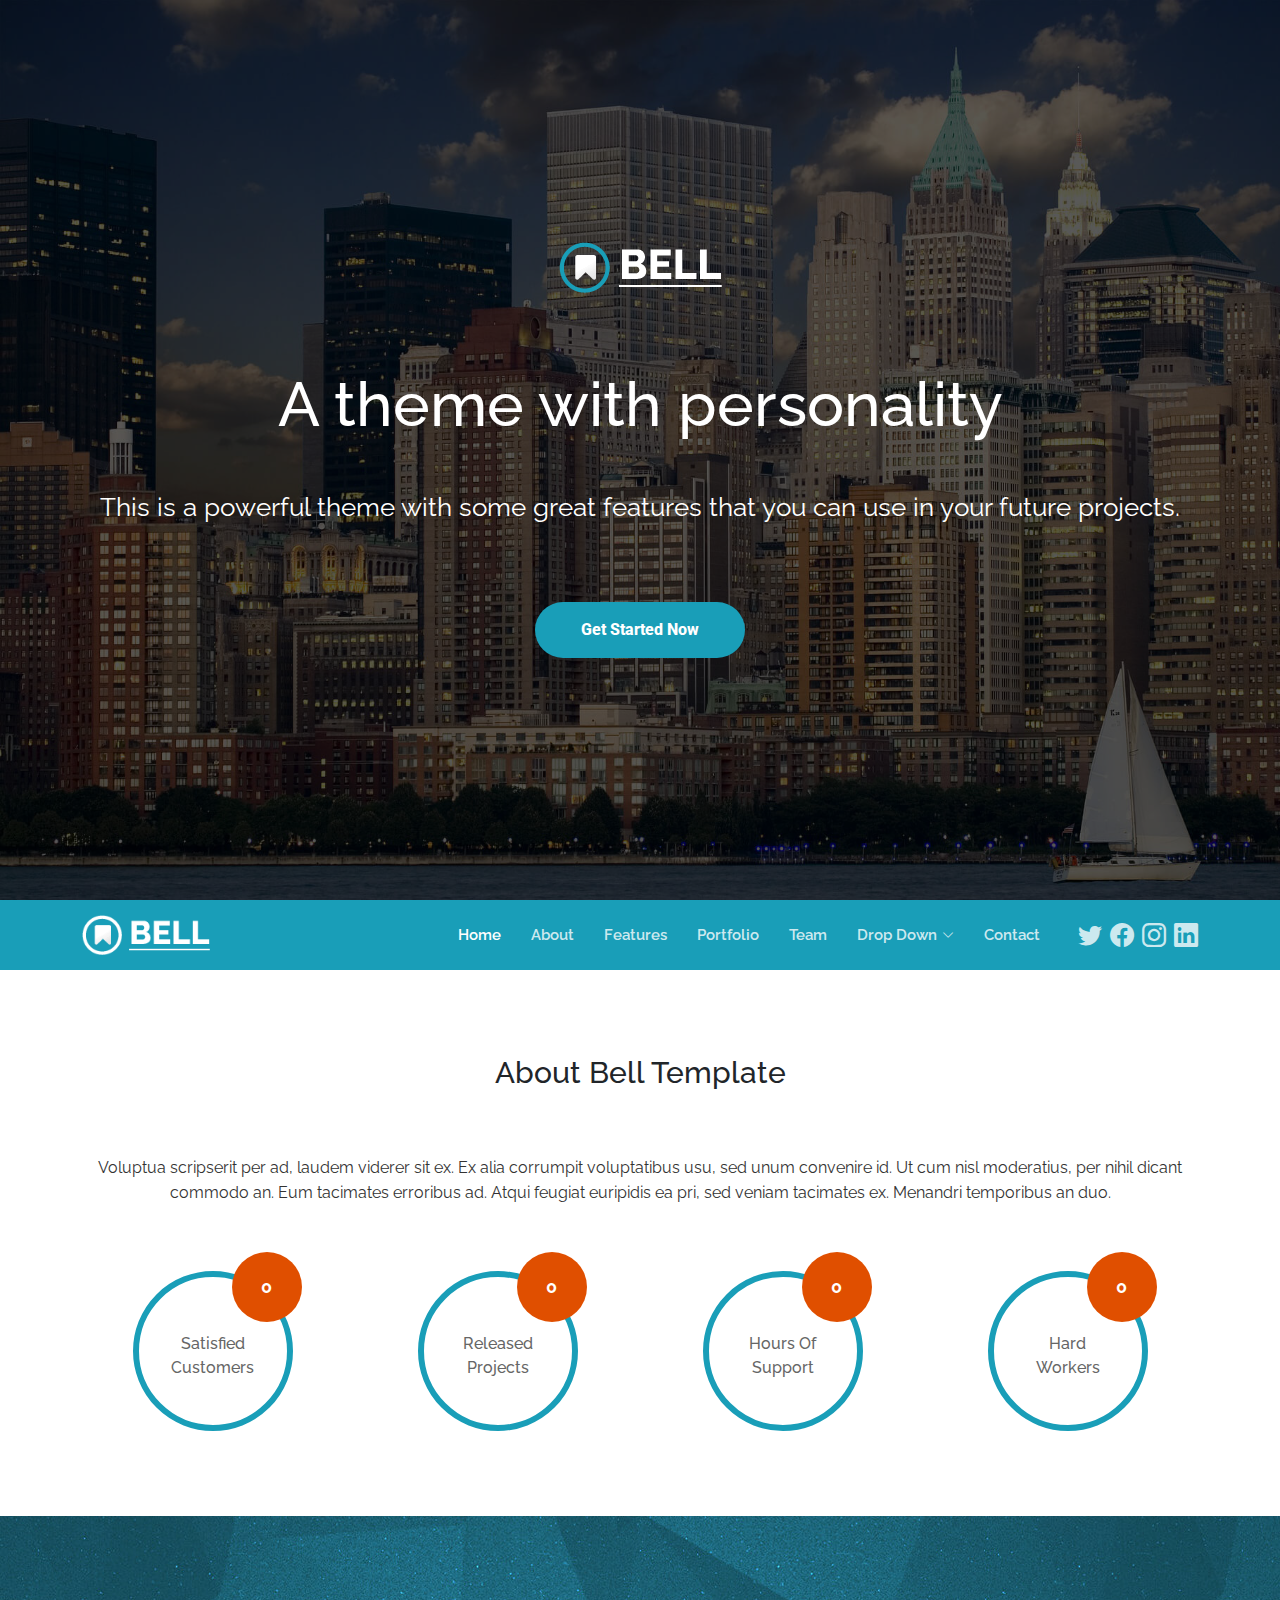
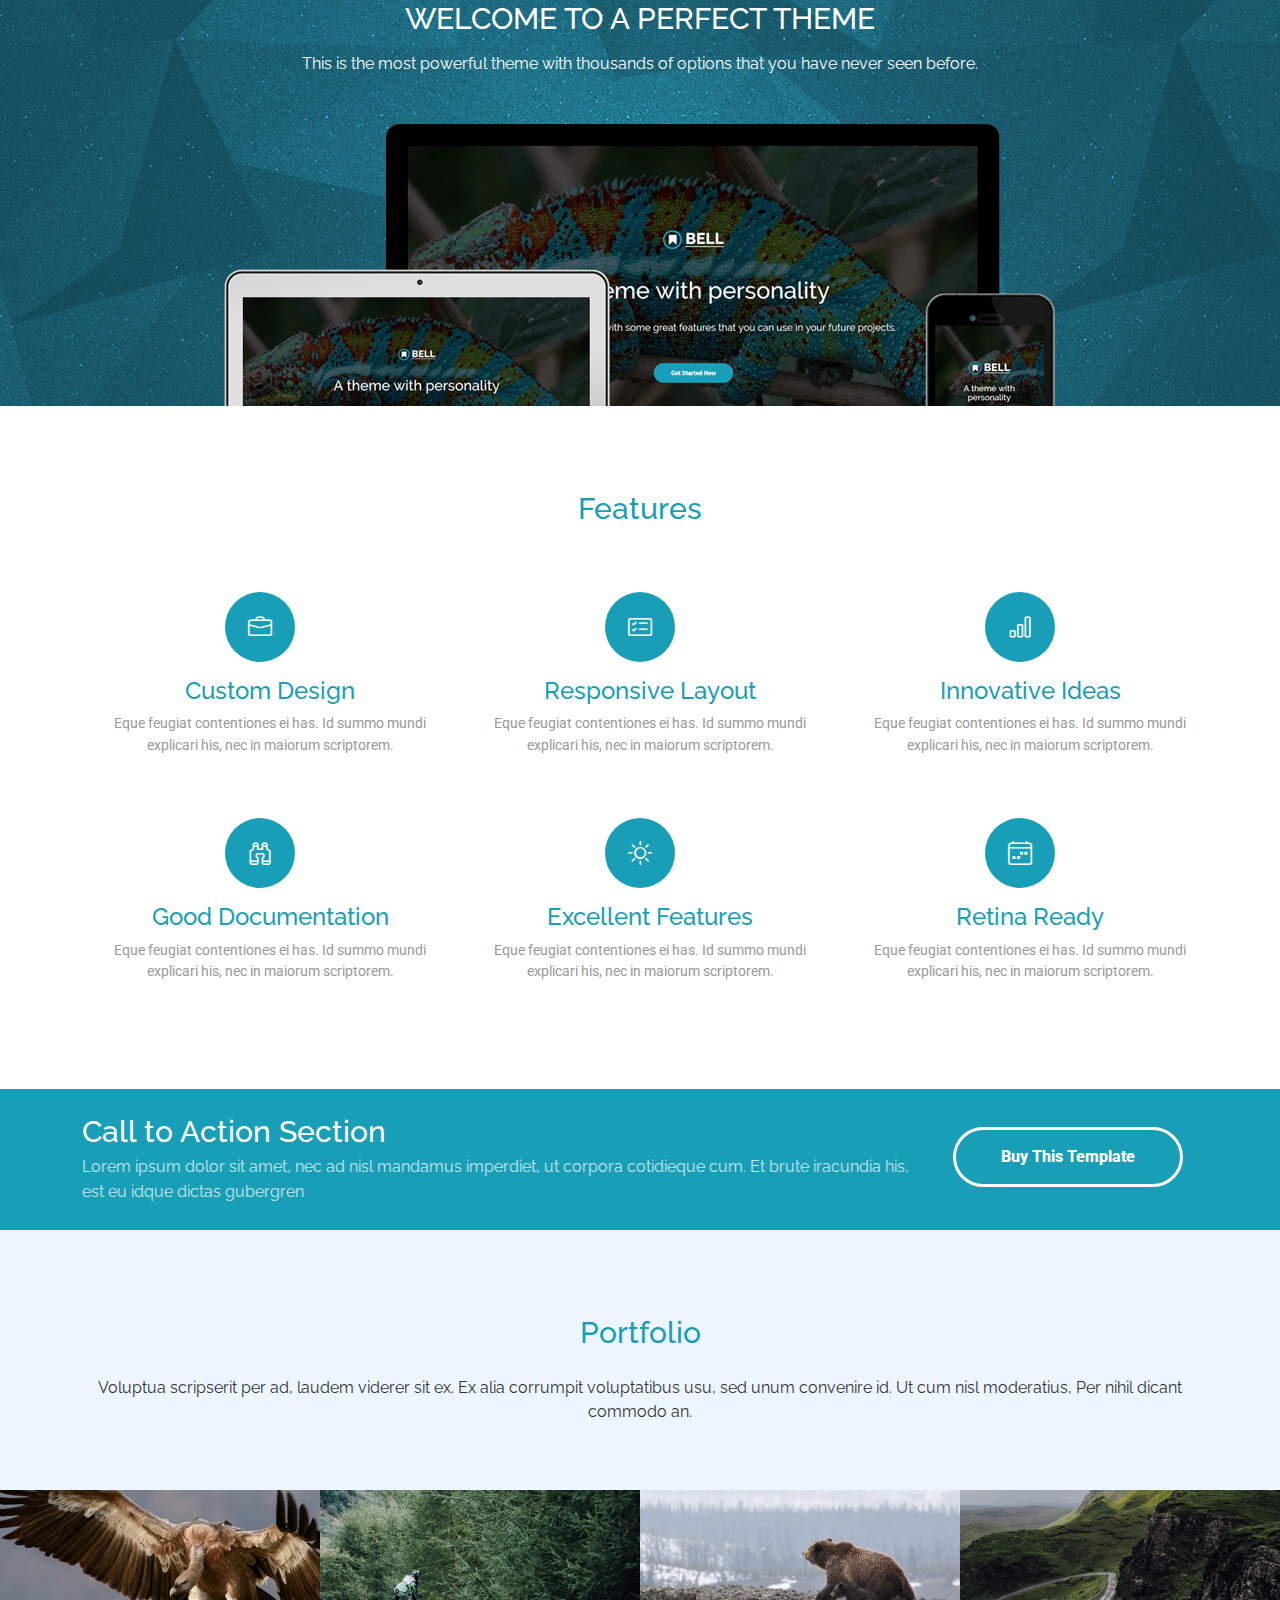
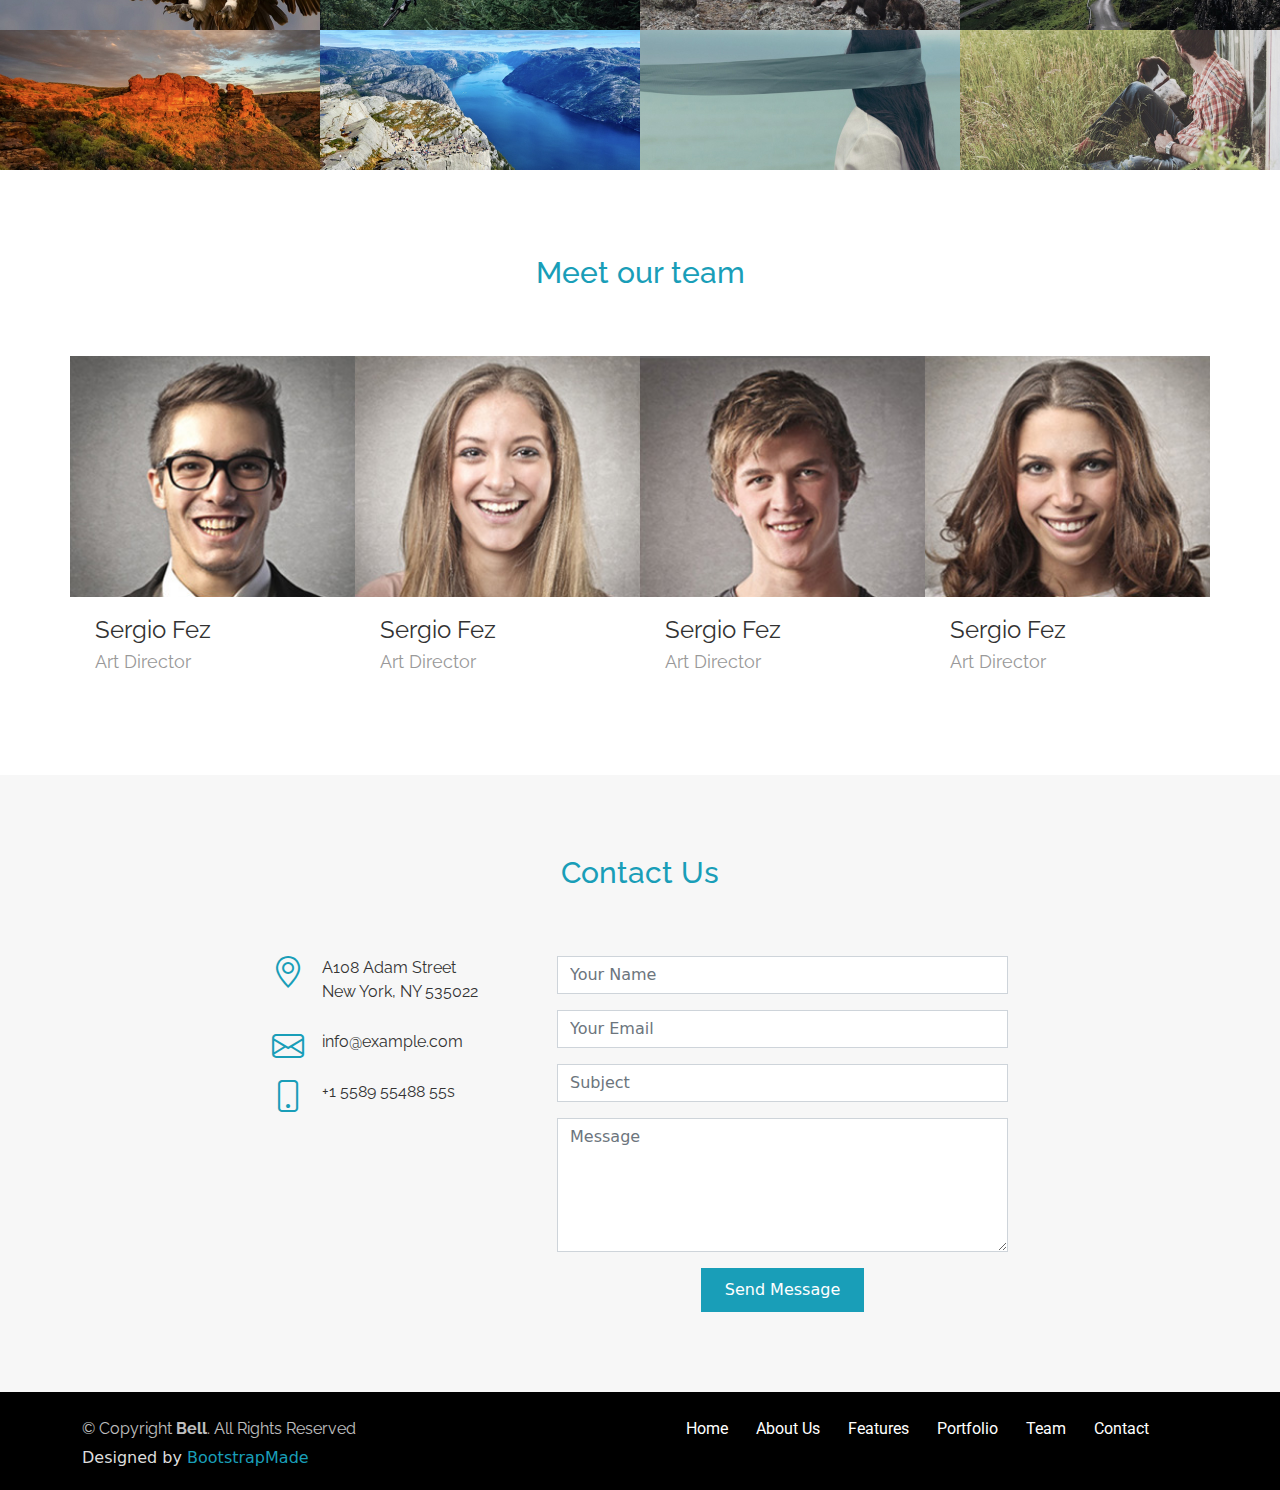
==== index.html @ 57fe1b1a "Add files via upload" ====
<!DOCTYPE html>
<html lang="en">

<head>
  <meta charset="utf-8">
  <meta content="width=device-width, initial-scale=1.0" name="viewport">

  <title>Bell Bootstrap Template</title>
  <meta content="" name="description">
  <meta content="" name="keywords">

  <!-- Facebook Opengraph integration: https://developers.facebook.com/docs/sharing/opengraph -->
  <meta property="og:title" content="">
  <meta property="og:image" content="">
  <meta property="og:url" content="">
  <meta property="og:site_name" content="">
  <meta property="og:description" content="">

  <!-- Twitter Cards integration: https://dev.twitter.com/cards/  -->
  <meta name="twitter:card" content="summary">
  <meta name="twitter:site" content="">
  <meta name="twitter:title" content="">
  <meta name="twitter:description" content="">
  <meta name="twitter:image" content="">

  <!-- Favicons -->
  <link href="assets/img/favicon.png" rel="icon">
  <link href="assets/img/apple-touch-icon.png" rel="apple-touch-icon">

  <!-- Google Fonts -->
  <link href="https://fonts.googleapis.com/css?family=Raleway:400,500,700|Roboto:400,900" rel="stylesheet">

  <!-- Vendor CSS Files -->
  <link href="assets/vendor/bootstrap/css/bootstrap.min.css" rel="stylesheet">
  <link href="assets/vendor/bootstrap-icons/bootstrap-icons.css" rel="stylesheet">
  <link href="assets/vendor/glightbox/css/glightbox.min.css" rel="stylesheet">

  <!-- Template Main CSS File -->
  <link href="assets/css/style.css" rel="stylesheet">

  <!-- =======================================================
  * Template Name: Bell - v4.8.0
  * Template URL: https://bootstrapmade.com/bell-free-bootstrap-4-template/
  * Author: BootstrapMade.com
  * License: https://bootstrapmade.com/license/
  ======================================================== -->
</head>

<body>

  <!-- ======= Hero Section ======= -->
  <section id="hero" class="hero">
    <div class="container text-center">
      <div class="row">
        <div class="col-md-12">
          <a class="hero-brand" href="index.html" title="Home"><img alt="Bell Logo" src="assets/img/logo.png"></a>
        </div>
      </div>

      <div class="col-md-12">
        <h1>
          A theme with personality
        </h1>

        <p class="tagline">
          This is a powerful theme with some great features that you can use in your future projects.
        </p>
        <a class="btn btn-full scrollto" href="#about">Get Started Now</a>
      </div>
    </div>

  </section><!-- End Hero -->

  <!-- ======= Header ======= -->
  <header id="header" class="d-flex align-items-center">
    <div class="container d-flex align-items-center">

      <div id="logo" class="me-auto">
        <a href="index.html"><img src="assets/img/logo-nav.png" alt=""></a>
        <!-- Uncomment below if you prefer to use a text image -->
        <!--<h1><a href="#hero">Bell</a></h1>-->
      </div>

      <nav id="navbar" class="navbar order-last order-lg-0">
        <ul>
          <li><a class="nav-link scrollto active" href="#hero">Home</a></li>
          <li><a class="nav-link scrollto" href="#about">About</a></li>
          <li><a class="nav-link scrollto" href="#features">Features</a></li>
          <li><a class="nav-link scrollto " href="#portfolio">Portfolio</a></li>
          <li><a class="nav-link scrollto" href="#team">Team</a></li>
          <li class="dropdown"><a href="#"><span>Drop Down</span> <i class="bi bi-chevron-down"></i></a>
            <ul>
              <li><a href="#">Drop Down 1</a></li>
              <li class="dropdown"><a href="#"><span>Deep Drop Down</span> <i class="bi bi-chevron-right"></i></a>
                <ul>
                  <li><a href="#">Deep Drop Down 1</a></li>
                  <li><a href="#">Deep Drop Down 2</a></li>
                  <li><a href="#">Deep Drop Down 3</a></li>
                  <li><a href="#">Deep Drop Down 4</a></li>
                  <li><a href="#">Deep Drop Down 5</a></li>
                </ul>
              </li>
              <li><a href="#">Drop Down 2</a></li>
              <li><a href="#">Drop Down 3</a></li>
              <li><a href="#">Drop Down 4</a></li>
            </ul>
          </li>
          <li><a class="nav-link scrollto" href="#contact">Contact</a></li>
        </ul>
        <i class="bi bi-list mobile-nav-toggle"></i>
      </nav><!-- .navbar -->

      <div class="header-social-links d-flex align-items-center">
        <a href="#" class="twitter"><i class="bi bi-twitter"></i></a>
        <a href="#" class="facebook"><i class="bi bi-facebook"></i></a>
        <a href="#" class="instagram"><i class="bi bi-instagram"></i></a>
        <a href="#" class="linkedin"><i class="bi bi-linkedin"></i></i></a>
      </div>
    </div>
  </header><!-- End Header -->

  <main id="main">

    <!-- ======= About Section ======= -->
    <section class="about" id="about">

      <div class="container text-center">
        <h2>
          About Bell Template
        </h2>

        <p>
          Voluptua scripserit per ad, laudem viderer sit ex. Ex alia corrumpit voluptatibus usu, sed unum convenire id. Ut cum nisl moderatius, per nihil dicant commodo an. Eum tacimates erroribus ad. Atqui feugiat euripidis ea pri, sed veniam tacimates ex. Menandri
          temporibus an duo.
        </p>

        <div class="row stats-row">
          <div class="stats-col text-center col-md-3 col-sm-6">
            <div class="circle">
              <span data-purecounter-start="0" data-purecounter-end="232" data-purecounter-duration="1" class="purecounter stats-no"></span>
              Satisfied Customers
            </div>
          </div>

          <div class="stats-col text-center col-md-3 col-sm-6">
            <div class="circle">
              <span data-purecounter-start="0" data-purecounter-end="79" data-purecounter-duration="1" class="purecounter stats-no"></span>
              Released Projects
            </div>
          </div>

          <div class="stats-col text-center col-md-3 col-sm-6">
            <div class="circle">
              <span data-purecounter-start="0" data-purecounter-end="1463" data-purecounter-duration="1" class="purecounter stats-no"></span>
              Hours Of Support
            </div>
          </div>

          <div class="stats-col text-center col-md-3 col-sm-6">
            <div class="circle">
              <span data-purecounter-start="0" data-purecounter-end="68" data-purecounter-duration="1" class="purecounter stats-no"></span>
              Hard Workers
            </div>
          </div>
        </div>
      </div>

    </section><!-- End About Section -->

    <!-- ======= Welcome Section ======= -->
    <section class="welcome text-center">
      <h2>Welcome to a perfect theme</h2>
      <p>
        This is the most powerful theme with thousands of options that you have never seen before.
      </p>
      <img alt="Bell - A perfect theme" class="gadgets-img hidden-md-down" src="assets/img/gadgets.png">
    </section><!-- End Welcome Section -->

    <!-- ======= Features Section ======= -->
    <section class="features" id="features">

      <div class="container">
        <h2 class="text-center">
          Features
        </h2>

        <div class="row">
          <div class="feature-col col-lg-4 col-xs-12">
            <div class="card card-block text-center">
              <div>
                <div class="feature-icon">
                  <i class="bi bi-briefcase"></i>
                </div>
              </div>

              <div>
                <h3>
                  Custom Design
                </h3>

                <p>
                  Eque feugiat contentiones ei has. Id summo mundi explicari his, nec in maiorum scriptorem.
                </p>
              </div>
            </div>
          </div>

          <div class="feature-col col-lg-4 col-xs-12">
            <div class="card card-block text-center">
              <div>
                <div class="feature-icon">
                  <i class="bi bi-card-checklist"></i>
                </div>
              </div>

              <div>
                <h3>
                  Responsive Layout
                </h3>

                <p>
                  Eque feugiat contentiones ei has. Id summo mundi explicari his, nec in maiorum scriptorem.
                </p>
              </div>
            </div>
          </div>

          <div class="feature-col col-lg-4 col-xs-12">
            <div class="card card-block text-center">
              <div>
                <div class="feature-icon">
                  <i class="bi bi-bar-chart"></i>
                </div>
              </div>

              <div>
                <h3>
                  Innovative Ideas
                </h3>

                <p>
                  Eque feugiat contentiones ei has. Id summo mundi explicari his, nec in maiorum scriptorem.
                </p>
              </div>
            </div>
          </div>
        </div>

        <div class="row">
          <div class="feature-col col-lg-4 col-xs-12">
            <div class="card card-block text-center">
              <div>
                <div class="feature-icon">
                  <i class="bi bi-binoculars"></i>
                </div>
              </div>

              <div>
                <h3>
                  Good Documentation
                </h3>

                <p>
                  Eque feugiat contentiones ei has. Id summo mundi explicari his, nec in maiorum scriptorem.
                </p>
              </div>
            </div>
          </div>

          <div class="feature-col col-lg-4 col-xs-12">
            <div class="card card-block text-center">
              <div>
                <div class="feature-icon">
                  <i class="bi bi-brightness-high"></i>
                </div>
              </div>

              <div>
                <h3>
                  Excellent Features
                </h3>

                <p>
                  Eque feugiat contentiones ei has. Id summo mundi explicari his, nec in maiorum scriptorem.
                </p>
              </div>
            </div>
          </div>

          <div class="feature-col col-lg-4 col-xs-12">
            <div class="card card-block text-center">
              <div>
                <div class="feature-icon">
                  <i class="bi bi-calendar4-week"></i>
                </div>
              </div>

              <div>
                <h3>
                  Retina Ready
                </h3>
                <p>
                  Eque feugiat contentiones ei has. Id summo mundi explicari his, nec in maiorum scriptorem.
                </p>
              </div>
            </div>
          </div>
        </div>
      </div>

    </section><!-- End Features Section -->

    <!-- ======= Call to Action Section ======= -->
    <section class="cta">
      <div class="container">
        <div class="row">
          <div class="col-lg-9 col-sm-12 text-lg-start text-center">
            <h2>
              Call to Action Section
            </h2>

            <p>
              Lorem ipsum dolor sit amet, nec ad nisl mandamus imperdiet, ut corpora cotidieque cum. Et brute iracundia his, est eu idque dictas gubergren
            </p>
          </div>

          <div class="col-lg-3 col-sm-12 text-lg-right text-center">
            <a class="btn btn-ghost" href="#">Buy This Template</a>
          </div>
        </div>
      </div>
    </section><!-- End Call to Action Section -->

    <!-- ======= Portfolio Section ======= -->
    <section class="portfolio" id="portfolio">

      <div class="container text-center">
        <h2>
          Portfolio
        </h2>

        <p>
          Voluptua scripserit per ad, laudem viderer sit ex. Ex alia corrumpit voluptatibus usu, sed unum convenire id. Ut cum nisl moderatius, Per nihil dicant commodo an.
        </p>
      </div>

      <div class="portfolio-grid">
        <div class="row">
          <div class="col-lg-3 col-sm-6 col-xs-12">
            <div class="card card-block">
              <a href="assets/img/porf-1.jpg" class="portfolio-lightbox" data-gallery="portfolioGallery"><img alt="" src="assets/img/porf-1.jpg">
                <div class="portfolio-over">
                  <div>
                    <h3 class="card-title">
                      The Dude Rockin'
                    </h3>

                    <p class="card-text">
                      Lorem ipsum dolor sit amet, eu sed suas eruditi honestatis.
                    </p>
                  </div>
                </div>
              </a>
            </div>
          </div>

          <div class="col-lg-3 col-sm-6 col-xs-12">
            <div class="card card-block">
              <a href="assets/img/porf-2.jpg" class="portfolio-lightbox" data-gallery="portfolioGallery"><img alt="" src="assets/img/porf-2.jpg">
                <div class="portfolio-over">
                  <div>
                    <h3 class="card-title">
                      The Dude Rockin'
                    </h3>

                    <p class="card-text">
                      Lorem ipsum dolor sit amet, eu sed suas eruditi honestatis.
                    </p>
                  </div>
                </div>
              </a>
            </div>
          </div>

          <div class="col-lg-3 col-sm-6 col-xs-12">
            <div class="card card-block">
              <a href="assets/img/porf-3.jpg" class="portfolio-lightbox" data-gallery="portfolioGallery"><img alt="" src="assets/img/porf-3.jpg">
                <div class="portfolio-over">
                  <div>
                    <h3 class="card-title">
                      The Dude Rockin'
                    </h3>

                    <p class="card-text">
                      Lorem ipsum dolor sit amet, eu sed suas eruditi honestatis.
                    </p>
                  </div>
                </div>
              </a>
            </div>
          </div>

          <div class="col-lg-3 col-sm-6 col-xs-12">
            <div class="card card-block">
              <a href="assets/img/porf-4.jpg" class="portfolio-lightbox" data-gallery="portfolioGallery"><img alt="" src="assets/img/porf-4.jpg">
                <div class="portfolio-over">
                  <div>
                    <h3 class="card-title">
                      The Dude Rockin'
                    </h3>

                    <p class="card-text">
                      Lorem ipsum dolor sit amet, eu sed suas eruditi honestatis.
                    </p>
                  </div>
                </div>
              </a>
            </div>
          </div>
        </div>

        <div class="row">
          <div class="col-lg-3 col-sm-6 col-xs-12">
            <div class="card card-block">
              <a href="assets/img/porf-5.jpg" class="portfolio-lightbox" data-gallery="portfolioGallery"><img alt="" src="assets/img/porf-5.jpg">
                <div class="portfolio-over">
                  <div>
                    <h3 class="card-title">
                      The Dude Rockin'
                    </h3>

                    <p class="card-text">
                      Lorem ipsum dolor sit amet, eu sed suas eruditi honestatis.
                    </p>
                  </div>
                </div>
              </a>
            </div>
          </div>

          <div class="col-lg-3 col-sm-6 col-xs-12">
            <div class="card card-block">
              <a href="assets/img/porf-6.jpg" class="portfolio-lightbox" data-gallery="portfolioGallery"><img alt="" src="assets/img/porf-6.jpg">
                <div class="portfolio-over">
                  <div>
                    <h3 class="card-title">
                      The Dude Rockin'
                    </h3>

                    <p class="card-text">
                      Lorem ipsum dolor sit amet, eu sed suas eruditi honestatis.
                    </p>
                  </div>
                </div>
              </a>
            </div>
          </div>

          <div class="col-lg-3 col-sm-6 col-xs-12">
            <div class="card card-block">
              <a href="assets/img/porf-7.jpg" class="portfolio-lightbox" data-gallery="portfolioGallery"><img alt="" src="assets/img/porf-7.jpg">
                <div class="portfolio-over">
                  <div>
                    <h3 class="card-title">
                      The Dude Rockin'
                    </h3>

                    <p class="card-text">
                      Lorem ipsum dolor sit amet, eu sed suas eruditi honestatis.
                    </p>
                  </div>
                </div>
              </a>
            </div>
          </div>

          <div class="col-lg-3 col-sm-6 col-xs-12">
            <div class="card card-block">
              <a href="assets/img/porf-8.jpg" class="portfolio-lightbox" data-gallery="portfolioGallery"><img alt="" src="assets/img/porf-8.jpg">
                <div class="portfolio-over">
                  <div>
                    <h3 class="card-title">
                      The Dude Rockin'
                    </h3>

                    <p class="card-text">
                      Lorem ipsum dolor sit amet, eu sed suas eruditi honestatis.
                    </p>
                  </div>
                </div>
              </a>
            </div>
          </div>
        </div>
      </div>
    </section><!-- End Portfolio Section -->

    <!-- ======= Team Section ======= -->
    <section class="team" id="team">
      <div class="container">
        <h2 class="text-center">
          Meet our team
        </h2>

        <div class="row">
          <div class="col-sm-3 col-xs-6">
            <div class="card card-block">
              <a href="#"><img alt="" class="team-img" src="assets/img/team-1.jpg">
                <div class="card-title-wrap">
                  <span class="card-title">Sergio Fez</span> <span class="card-text">Art Director</span>
                </div>

                <div class="team-over">
                  <h4 class="hidden-md-down">
                    Connect with me
                  </h4>

                  <nav class="social-nav">
                    <a href="#"><i class="bi bi-twitter"></i></a> <a href="#"><i class="bi bi-facebook"></i></a> <a href="#"><i class="bi bi-linkedin"></i></a> <a href="#"><i class="bi bi-envelope-fill"></i></a>
                  </nav>

                  <p>
                    Lorem ipsum dolor sit amet, eu sed suas eruditi honestatis.
                  </p>
                </div>
              </a>
            </div>
          </div>

          <div class="col-sm-3 col-xs-6">
            <div class="card card-block">
              <a href="#"><img alt="" class="team-img" src="assets/img/team-2.jpg">
                <div class="card-title-wrap">
                  <span class="card-title">Sergio Fez</span> <span class="card-text">Art Director</span>
                </div>

                <div class="team-over">
                  <h4 class="hidden-md-down">
                    Connect with me
                  </h4>

                  <nav class="social-nav">
                    <a href="#"><i class="bi bi-twitter"></i></a> <a href="#"><i class="bi bi-facebook"></i></a> <a href="#"><i class="bi bi-linkedin"></i></a> <a href="#"><i class="bi bi-envelope-fill"></i></a>
                  </nav>

                  <p>
                    Lorem ipsum dolor sit amet, eu sed suas eruditi honestatis.
                  </p>
                </div>
              </a>
            </div>
          </div>

          <div class="col-sm-3 col-xs-6">
            <div class="card card-block">
              <a href="#"><img alt="" class="team-img" src="assets/img/team-3.jpg">
                <div class="card-title-wrap">
                  <span class="card-title">Sergio Fez</span> <span class="card-text">Art Director</span>
                </div>

                <div class="team-over">
                  <h4 class="hidden-md-down">
                    Connect with me
                  </h4>

                  <nav class="social-nav">
                    <a href="#"><i class="bi bi-twitter"></i></a> <a href="#"><i class="bi bi-facebook"></i></a> <a href="#"><i class="bi bi-linkedin"></i></a> <a href="#"><i class="bi bi-envelope-fill"></i></a>
                  </nav>

                  <p>
                    Lorem ipsum dolor sit amet, eu sed suas eruditi honestatis.
                  </p>
                </div>
              </a>
            </div>
          </div>

          <div class="col-sm-3 col-xs-6">
            <div class="card card-block">
              <a href="#"><img alt="" class="team-img" src="assets/img/team-4.jpg">
                <div class="card-title-wrap">
                  <span class="card-title">Sergio Fez</span> <span class="card-text">Art Director</span>
                </div>

                <div class="team-over">
                  <h4 class="hidden-md-down">
                    Connect with me
                  </h4>

                  <nav class="social-nav">
                    <a href="#"><i class="bi bi-twitter"></i></a> <a href="#"><i class="bi bi-facebook"></i></a> <a href="#"><i class="bi bi-linkedin"></i></a> <a href="#"><i class="bi bi-envelope-fill"></i></a>
                  </nav>

                  <p>
                    Lorem ipsum dolor sit amet, eu sed suas eruditi honestatis.
                  </p>
                </div>
              </a>
            </div>
          </div>
        </div>
      </div>
    </section><!-- End Team Section -->

    <!-- ======= Contact Section ======= -->
    <section id="contact">
      <div class="container">
        <div class="row">
          <div class="col-md-12 text-center">
            <h2 class="section-title">Contact Us</h2>
          </div>
        </div>

        <div class="row justify-content-center">
          <div class="col-lg-3 col-md-4">
            <div class="info">
              <div>
                <i class="bi bi-geo-alt"></i>
                <p>A108 Adam Street<br>New York, NY 535022</p>
              </div>

              <div>
                <i class="bi bi-envelope"></i>
                <p>info@example.com</p>
              </div>

              <div>
                <i class="bi bi-phone"></i>
                <p>+1 5589 55488 55s</p>
              </div>

            </div>
          </div>

          <div class="col-lg-5 col-md-8">
            <div class="form">
              <form action="forms/contact.php" method="post" role="form" class="php-email-form">
                <div class="form-group">
                  <input type="text" name="name" class="form-control" id="name" placeholder="Your Name" required>
                </div>
                <div class="form-group mt-3">
                  <input type="email" class="form-control" name="email" id="email" placeholder="Your Email" required>
                </div>
                <div class="form-group mt-3">
                  <input type="text" class="form-control" name="subject" id="subject" placeholder="Subject" required>
                </div>
                <div class="form-group mt-3">
                  <textarea class="form-control" name="message" rows="5" placeholder="Message" required></textarea>
                </div>
                <div class="my-3">
                  <div class="loading">Loading</div>
                  <div class="error-message"></div>
                  <div class="sent-message">Your message has been sent. Thank you!</div>
                </div>
                <div class="text-center"><button type="submit">Send Message</button></div>
              </form>
            </div>
          </div>

        </div>
      </div>
    </section><!-- End Contact Section -->

  </main><!-- End #main -->

  <!-- ======= Footer ======= -->
  <footer class="site-footer">
    <div class="bottom">
      <div class="container">
        <div class="row">

          <div class="col-lg-6 col-xs-12 text-lg-start text-center">
            <p class="copyright-text">
              &copy; Copyright <strong>Bell</strong>. All Rights Reserved
            </p>
            <div class="credits">
              <!--
              All the links in the footer should remain intact.
              You can delete the links only if you purchased the pro version.
              Licensing information: https://bootstrapmade.com/license/
              Purchase the pro version with working PHP/AJAX contact form: https://bootstrapmade.com/buy/?theme=Bell
            -->
              Designed by <a href="https://bootstrapmade.com/">BootstrapMade</a>
            </div>
          </div>

          <div class="col-lg-6 col-xs-12 text-lg-right text-center">
            <ul class="list-inline">
              <li class="list-inline-item">
                <a href="index.html">Home</a>
              </li>

              <li class="list-inline-item">
                <a href="#about">About Us</a>
              </li>

              <li class="list-inline-item">
                <a href="#features">Features</a>
              </li>

              <li class="list-inline-item">
                <a href="#portfolio">Portfolio</a>
              </li>

              <li class="list-inline-item">
                <a href="#team">Team</a>
              </li>

              <li class="list-inline-item">
                <a href="#contact">Contact</a>
              </li>
            </ul>
          </div>

        </div>
      </div>
    </div>
  </footer><!-- End Footer -->

  <a href="#" class="back-to-top d-flex align-items-center justify-content-center"><i class="bi bi-arrow-up-short"></i></a>

  <!-- Vendor JS Files -->
  <script src="assets/vendor/purecounter/purecounter_vanilla.js"></script>
  <script src="assets/vendor/bootstrap/js/bootstrap.bundle.min.js"></script>
  <script src="assets/vendor/glightbox/js/glightbox.min.js"></script>
  <script src="assets/vendor/php-email-form/validate.js"></script>

  <!-- Template Main JS File -->
  <script src="assets/js/main.js"></script>

</body>

</html>
---- assets/css/style.css ----
/**
* Template Name: Bell - v4.8.0
* Template URL: https://bootstrapmade.com/bell-free-bootstrap-4-template/
* Author: BootstrapMade.com
* License: https://bootstrapmade.com/license/
*/

h1,
h2,
h3,
h4,
h5,
h6 {
  font-family: "Raleway", Helvetica, Arial, sans-serif;
}

p {
  line-height: 1.55;
  color: #333;
  font-size: 400;
  font-family: "Raleway", Helvetica, Arial, sans-serif;
}

h1 {
  font-size: 62px;
}

h2 {
  font-size: 30px;
  margin-bottom: 65px;
}

h3 {
  font-size: 24px;
}

h4 {
  font-size: 18px;
}

/*--------------------------------------------------------------
# General
--------------------------------------------------------------*/
a {
  transition: 0.5s;
  text-decoration: none;
  color: #199EB8;
}

a:hover {
  color: #23c2e1;
}

/*--------------------------------------------------------------
# Back to top button
--------------------------------------------------------------*/
.back-to-top {
  position: fixed;
  visibility: hidden;
  opacity: 0;
  right: 15px;
  bottom: 15px;
  z-index: 996;
  background: #199EB8;
  width: 40px;
  height: 40px;
  border-radius: 50px;
  transition: all 0.4s;
}

.back-to-top i {
  font-size: 28px;
  color: #fff;
  line-height: 0;
}

.back-to-top:hover {
  background: #1ebddc;
  color: #fff;
}

.back-to-top.active {
  visibility: visible;
  opacity: 1;
}

/* ==================================================
  Elements
  ================================================== */
.btn {
  background-color: #199EB8;
  font-family: "Roboto", Helvetica, Arial, sans-serif;
  font-weight: 800;
  color: #fff;
  padding: 15px 45px;
  border-radius: 50px;
}

.btn:hover {
  background-color: #E04F00;
  color: #fff;
}

.btn:focus {
  color: #fff;
}

.btn-ghost {
  border: 3px solid #fff;
  background-color: transparent;
}

.btn-ghost:hover {
  background-color: #fff;
  color: #199EB8;
}

section {
  padding: 85px 0;
}

.card {
  position: relative;
  padding: 0;
  border: 0;
  border-radius: 0;
  margin: 0;
  overflow: hidden;
}

a:hover {
  text-decoration: none !important;
}

/*--------------------------------------------------------------
# Header
--------------------------------------------------------------*/
#header {
  background: #199EB8;
  height: 70px;
}

#header #logo h1 {
  font-size: 32px;
  margin: 0;
  line-height: 0;
  font-family: "Raleway", Helvetica, Arial, sans-serif;
  font-weight: 700;
  letter-spacing: 3px;
  text-transform: uppercase;
}

#header #logo h1 a,
#header #logo h1 a:hover {
  color: #fff;
}

#header #logo img {
  padding: 0;
  margin: 0;
  max-height: 40px;
}

.scrolled-offset {
  margin-top: 70px;
}

/*--------------------------------------------------------------
# Header Social Links
--------------------------------------------------------------*/
.header-social-links {
  margin: 0 0 0 30px;
}

.header-social-links a {
  color: rgba(255, 255, 255, 0.8);
  padding-left: 8px;
  display: inline-block;
  line-height: 0px;
  transition: 0.3s;
}

.header-social-links a i {
  line-height: 0;
  font-size: 24px;
}

.header-social-links a:hover {
  color: #fff;
}

@media (max-width: 768px) {
  .header-social-links {
    margin: 0 15px 0 0;
  }
}

/*--------------------------------------------------------------
# Navigation Menu
--------------------------------------------------------------*/
/**
* Desktop Navigation 
*/
.navbar {
  padding: 0;
}

.navbar ul {
  margin: 0;
  padding: 0;
  display: flex;
  list-style: none;
  align-items: center;
}

.navbar li {
  position: relative;
}

.navbar a,
.navbar a:focus {
  display: flex;
  align-items: center;
  justify-content: space-between;
  padding: 10px 0 10px 30px;
  font-family: "Raleway", Helvetica, Arial, sans-serif;
  font-size: 15px;
  font-weight: 600;
  color: rgba(255, 255, 255, 0.8);
  white-space: nowrap;
  transition: 0.3s;
}

.navbar a i,
.navbar a:focus i {
  font-size: 12px;
  line-height: 0;
  margin-left: 5px;
}

.navbar a:hover,
.navbar .active,
.navbar .active:focus,
.navbar li:hover>a {
  color: #fff;
}

.navbar .dropdown ul {
  display: block;
  position: absolute;
  left: 30px;
  top: calc(100% + 30px);
  margin: 0;
  padding: 10px 0;
  z-index: 99;
  opacity: 0;
  visibility: hidden;
  background: #fff;
  box-shadow: 0px 0px 30px rgba(127, 137, 161, 0.25);
  transition: 0.3s;
  border-radius: 4px;
}

.navbar .dropdown ul li {
  min-width: 200px;
}

.navbar .dropdown ul a {
  padding: 10px 20px;
  color: #555;
}

.navbar .dropdown ul a i {
  font-size: 12px;
}

.navbar .dropdown ul a:hover,
.navbar .dropdown ul .active:hover,
.navbar .dropdown ul li:hover>a {
  color: #199EB8;
}

.navbar .dropdown:hover>ul {
  opacity: 1;
  top: 100%;
  visibility: visible;
}

.navbar .dropdown .dropdown ul {
  top: 0;
  left: calc(100% - 30px);
  visibility: hidden;
}

.navbar .dropdown .dropdown:hover>ul {
  opacity: 1;
  top: 0;
  left: 100%;
  visibility: visible;
}

@media (max-width: 1366px) {
  .navbar .dropdown .dropdown ul {
    left: -90%;
  }

  .navbar .dropdown .dropdown:hover>ul {
    left: -100%;
  }
}

/**
* Mobile Navigation 
*/
.mobile-nav-toggle {
  color: #fff;
  font-size: 28px;
  cursor: pointer;
  display: none;
  line-height: 0;
  transition: 0.5s;
}

@media (max-width: 991px) {
  .mobile-nav-toggle {
    display: block;
  }

  .navbar ul {
    display: none;
  }
}

.navbar-mobile {
  position: fixed;
  overflow: hidden;
  top: 0;
  right: 0;
  left: 0;
  bottom: 0;
  background: rgba(34, 34, 34, 0.9);
  transition: 0.3s;
  z-index: 999;
}

.navbar-mobile .mobile-nav-toggle {
  position: absolute;
  top: 15px;
  right: 15px;
}

.navbar-mobile ul {
  display: block;
  position: absolute;
  top: 55px;
  right: 15px;
  bottom: 15px;
  left: 15px;
  padding: 10px 0;
  border-radius: 8px;
  background-color: #fff;
  overflow-y: auto;
  transition: 0.3s;
}

.navbar-mobile a,
.navbar-mobile a:focus {
  padding: 10px 20px;
  font-size: 15px;
  color: #555;
}

.navbar-mobile a:hover,
.navbar-mobile .active,
.navbar-mobile li:hover>a {
  color: #199EB8;
}

.navbar-mobile .getstarted,
.navbar-mobile .getstarted:focus {
  margin: 15px;
}

.navbar-mobile .dropdown ul {
  position: static;
  display: none;
  margin: 10px 20px;
  padding: 10px 0;
  z-index: 99;
  opacity: 1;
  visibility: visible;
  background: #fff;
  box-shadow: 0px 0px 30px rgba(127, 137, 161, 0.25);
}

.navbar-mobile .dropdown ul li {
  min-width: 200px;
}

.navbar-mobile .dropdown ul a {
  padding: 10px 20px;
}

.navbar-mobile .dropdown ul a i {
  font-size: 12px;
}

.navbar-mobile .dropdown ul a:hover,
.navbar-mobile .dropdown ul .active:hover,
.navbar-mobile .dropdown ul li:hover>a {
  color: #199EB8;
}

.navbar-mobile .dropdown>.dropdown-active {
  display: block;
}

/*--------------------------------------------------------------
# Hero Section
--------------------------------------------------------------*/
.hero {
  display: table;
  position: relative;
  background-image: url(../img/cover.jpg);
  background-size: cover;
  padding: 150px 0;
  color: #fff;
  width: 100%;
  height: 100vh;
}

.hero:after {
  content: "";
  z-index: 0;
  position: absolute;
  background: rgba(0, 0, 0, 0.65);
  width: 100%;
  height: 100%;
  left: 0;
  top: 0;
}

.hero .container {
  position: relative;
  z-index: 1;
  text-align: center;
  display: table-cell;
  vertical-align: middle;
  width: 100%;
}

.hero-brand {
  margin-bottom: 75px;
  display: inline-block;
}

.hero-brand:hover {
  opacity: 0.75;
}

.tagline {
  font-family: "Raleway", Helvetica, Arial, sans-serif;
  font-size: 26px;
  margin: 45px 0 75px 0;
  color: #fff;
}

/*--------------------------------------------------------------
# Stats
--------------------------------------------------------------*/
.stats-row {
  margin-top: 65px;
}

.stats-col .circle {
  display: inline-block;
  width: 160px;
  height: 160px;
  font-family: "Raleway", Helvetica, Arial, sans-serif;
  font-weight: 500;
  color: #666;
  border: 6px solid #199EB8;
  border-radius: 50%;
  padding: 55px 25px 0 25px;
  position: relative;
}

.stats-col .circle .stats-no {
  color: #fff;
  width: 70px;
  height: 70px;
  line-height: 70px;
  top: -25px;
  right: -15px;
  font-family: "Raleway", Helvetica, Arial, sans-serif;
  font-size: 18px;
  background-color: #E04F00;
  position: absolute;
  border-radius: 50%;
  font-weight: 700;
}

/*--------------------------------------------------------------
# Breadcrumbs
--------------------------------------------------------------*/
.breadcrumbs {
  padding: 20px 0;
  background-color: #fafafa;
  min-height: 40px;
}

.breadcrumbs h2 {
  font-size: 24px;
  font-weight: 300;
  margin: 0;
}

@media (max-width: 992px) {
  .breadcrumbs h2 {
    margin: 0 0 10px 0;
  }
}

.breadcrumbs ol {
  display: flex;
  flex-wrap: wrap;
  list-style: none;
  padding: 0;
  margin: 0;
  font-size: 14px;
}

.breadcrumbs ol li+li {
  padding-left: 10px;
}

.breadcrumbs ol li+li::before {
  display: inline-block;
  padding-right: 10px;
  color: #6c757d;
  content: "/";
}

@media (max-width: 768px) {
  .breadcrumbs .d-flex {
    display: block !important;
  }

  .breadcrumbs ol {
    display: block;
  }

  .breadcrumbs ol li {
    display: inline-block;
  }
}

/* ==================================================
  Welcome Styling
  ================================================== */
.welcome {
  color: #fff;
  height: 490px;
  overflow: hidden;
  padding-top: 85px;
  background: url("../img/parallax-bg.jpg") center top no-repeat;
}

.welcome h2 {
  text-transform: uppercase;
  margin-bottom: 15px;
}

.welcome p {
  color: #fff;
  margin-bottom: 45px;
}

/* ==================================================
  Features Styling
  ================================================== */
.features {
  padding-bottom: 45px;
}

.features h2 {
  color: #199EB8;
}

.feature-col {
  display: table;
  padding-bottom: 45px;
}

.feature-col>div>div {
  display: table-cell;
  vertical-align: middle;
}

.feature-col>div>div:last-child {
  padding-left: 20px;
}

.feature-col .feature-icon {
  width: 70px;
  height: 70px;
  margin-bottom: 15px;
  background: #199EB8;
  color: #fff;
  font-size: 24px;
  text-align: center;
  border-radius: 50%;
  display: inline-flex;
  align-items: center;
  justify-content: center;
  line-height: 0;
}

.feature-col h3 {
  color: #199EB8;
}

.feature-col p {
  font-family: "Roboto", Helvetica, Arial, sans-serif;
  font-size: 14px;
  color: #999;
}

/* ==================================================
  Call-to-action Styling
  ================================================== */
.cta {
  background-color: #199EB8;
  padding: 25px 0;
}

.cta h2 {
  margin-bottom: 5px;
}

.cta h2,
.cta p {
  color: #fff;
}

.cta p {
  margin-bottom: 0;
  opacity: 0.75;
}

.cta .btn-ghost {
  position: relative;
  top: 13px;
}

/* ==================================================
  Portfolio Styling
  ================================================== */
.portfolio {
  background-color: #edf6ff;
  padding-bottom: 0;
}

.portfolio h2 {
  color: #199EB8;
  margin-bottom: 25px;
}

.portfolio-grid {
  margin-top: 65px;
}

.portfolio-grid .row {
  margin: 0;
}

.portfolio-grid .row>div {
  padding: 0;
}

.portfolio-grid .row>div .card img {
  width: 100%;
}

.portfolio-grid .row>div .card .portfolio-over {
  position: absolute;
  display: table-cell;
  vertical-align: middle;
  width: 100%;
  height: 100%;
  background: rgba(0, 0, 0, 0.8);
  top: 0;
  left: 0;
  text-align: center;
  opacity: 0;
  visibility: hidden;
  transition: all 0.3s ease;
}

.portfolio-grid .row>div .card .portfolio-over>div {
  position: relative;
  top: 50%;
  transform: translateY(-50%);
}

.portfolio-grid .row>div .card .portfolio-over .card-title {
  color: #fff;
  font-size: 30px;
}

.portfolio-grid .row>div .card .portfolio-over .card-text {
  color: #fff;
  opacity: 0.75;
  padding: 0 45px;
}

.portfolio-grid .row>div .card:hover .portfolio-over {
  opacity: 1;
  visibility: visible;
}

/* ==================================================
  Team Styling
  ================================================== */
.team h2 {
  color: #199EB8;
}

.team .col-sm-3 {
  padding: 0;
}

.team .card>a {
  display: block;
}

.team .card img {
  width: 100%;
}

.team .card h4 {
  color: #fff;
  text-transform: uppercase;
}

.team .card p {
  font-size: 11px;
  color: #fff;
  opacity: 0.75;
  margin: 0;
  padding: 0 35px;
}

.team .card .social-nav {
  margin-bottom: 45px;
}

.team .card .social-nav a {
  color: #fff;
  font-size: 16px;
  margin: 0 4px;
}

.team .card .social-nav a:hover {
  opacity: 0.75;
}

.team .card:hover .team-over {
  opacity: 1;
  visibility: visible;
}

.team .card:hover .card-title-wrap {
  background-color: #199EB8;
}

.team .card:hover .card-title-wrap .card-title,
.team .card:hover .card-title-wrap .card-text {
  color: #fff;
}

.team .team-over {
  padding-top: 45px;
  position: absolute;
  width: 100%;
  height: 100%;
  background: rgba(0, 0, 0, 0.8);
  top: 0;
  left: 0;
  text-align: center;
  opacity: 0;
  visibility: hidden;
  transition: all 0.3s ease;
}

.team .card-title-wrap {
  padding: 15px 25px;
  position: relative;
  z-index: 9;
  background-color: #fff;
}

.team .card-title-wrap .card-title,
.team .card-title-wrap .card-text {
  font-family: "Raleway", Helvetica, Arial, sans-serif;
  display: block;
  margin: 0;
}

.team .card-title-wrap .card-title {
  font-size: 24px;
  color: #333;
}

.team .card-title-wrap .card-text {
  font-size: 18px;
  color: #999;
}

/* ==================================================
  Contact Section
  ================================================== */
#contact {
  background: #f7f7f7;
  padding: 80px 0;
}

#contact h2 {
  font-family: "Raleway", Helvetica, Arial, sans-serif;
  color: #199EB8;
}

#contact .info i {
  font-size: 32px;
  color: #199EB8;
  float: left;
  line-height: 0;
}

#contact .info p {
  padding: 0 0 10px 50px;
  line-height: 24px;
}

#contact .php-email-form .validate {
  display: none;
  color: red;
  margin: 0 0 15px 0;
  font-weight: 400;
  font-size: 13px;
}

#contact .php-email-form .error-message {
  display: none;
  color: #fff;
  background: #ed3c0d;
  text-align: left;
  padding: 15px;
  font-weight: 600;
}

#contact .php-email-form .error-message br+br {
  margin-top: 25px;
}

#contact .php-email-form .sent-message {
  display: none;
  color: #fff;
  background: #18d26e;
  text-align: center;
  padding: 15px;
  font-weight: 600;
}

#contact .php-email-form .loading {
  display: none;
  background: #fff;
  text-align: center;
  padding: 15px;
}

#contact .php-email-form .loading:before {
  content: "";
  display: inline-block;
  border-radius: 50%;
  width: 24px;
  height: 24px;
  margin: 0 10px -6px 0;
  border: 3px solid #18d26e;
  border-top-color: #eee;
  -webkit-animation: animate-loading 1s linear infinite;
  animation: animate-loading 1s linear infinite;
}

#contact .php-email-form input,
#contact .php-email-form textarea {
  border-radius: 0;
  box-shadow: none;
}

#contact .php-email-form input::focus,
#contact .php-email-form textarea::focus {
  background-color: #199EB8;
}

#contact .php-email-form button[type=submit] {
  background: #199EB8;
  border: 0;
  padding: 10px 24px;
  color: #fff;
  transition: 0.4s;
}

#contact .php-email-form button[type=submit]:hover {
  background: #23c2e1;
}

@-webkit-keyframes animate-loading {
  0% {
    transform: rotate(0deg);
  }

  100% {
    transform: rotate(360deg);
  }
}

@keyframes animate-loading {
  0% {
    transform: rotate(0deg);
  }

  100% {
    transform: rotate(360deg);
  }
}

/*--------------------------------------------------------------
# Footer
--------------------------------------------------------------*/
.site-footer {
  background-color: #111;
  padding: 0;
}

.site-footer h2,
.site-footer p {
  color: #fff;
}

.site-footer p {
  opacity: 0.75;
  line-height: 2.0925;
}

.site-footer h2,
.site-footer .btn {
  margin-bottom: 25px;
}

.site-footer .social-nav a {
  color: #fff;
  opacity: 0.25;
}

.site-footer .social-nav a:hover {
  opacity: 1;
}

.site-footer .bottom {
  background-color: #000;
  padding: 20px 0;
}

.site-footer .bottom .list-inline,
.site-footer .bottom p {
  margin: 0;
}

.site-footer .bottom .list-inline {
  position: relative;
  top: 5px;
}

.site-footer .bottom .list-inline a {
  color: #fff;
  font-family: "Roboto", Helvetica, Arial, sans-serif;
  margin-right: 15px;
}

.site-footer .bottom .list-inline a:hover {
  color: #199EB8;
}

.site-footer .credits {
  color: #ddd;
}

.site-footer .credits a {
  color: #199EB8;
}

/* ==================================================
  Responsive Styling
  ================================================== */
@media (max-width: 61.9em) {

  section,
  .block,
  .cta {
    padding: 35px 0;
  }

  .features {
    padding-bottom: 5px;
  }

  p,
  .block p {
    margin: 0;
  }

  .hero-brand {
    margin-bottom: 35px;
  }

  .tagline {
    margin: 35px 0;
  }

  h1 {
    font-size: 32px;
    margin: 0;
  }

  h2,
  .tagline {
    font-size: 24px;
  }

  h2 {
    margin-bottom: 25px;
  }

  h3 {
    font-size: 14px;
  }

  .hero {
    padding: 75px 0;
  }

  .stats-col {
    margin-bottom: 25px;
  }

  .block {
    height: auto;
  }

  .feature-col {
    padding-bottom: 30px;
  }

  .portfolio-grid .card h3.card-title {
    font-size: 18px !important;
  }

  .portfolio-grid .card .card-text {
    font-size: 13px;
  }

  .team .team-over {
    padding-top: 20px;
  }

  .team .card .social-nav {
    margin-bottom: 15px;
    padding: 0;
  }

  .site-footer .social-nav {
    margin-bottom: 35px;
  }

  .site-footer .list-inline {
    text-align: center;
    padding-bottom: 15px;
  }

  .site-footer .list-inline li {
    display: inline-block;
  }
}

@media (max-width: 767px) {
  .block {
    padding-left: 30px;
    padding-right: 30px;
  }
}
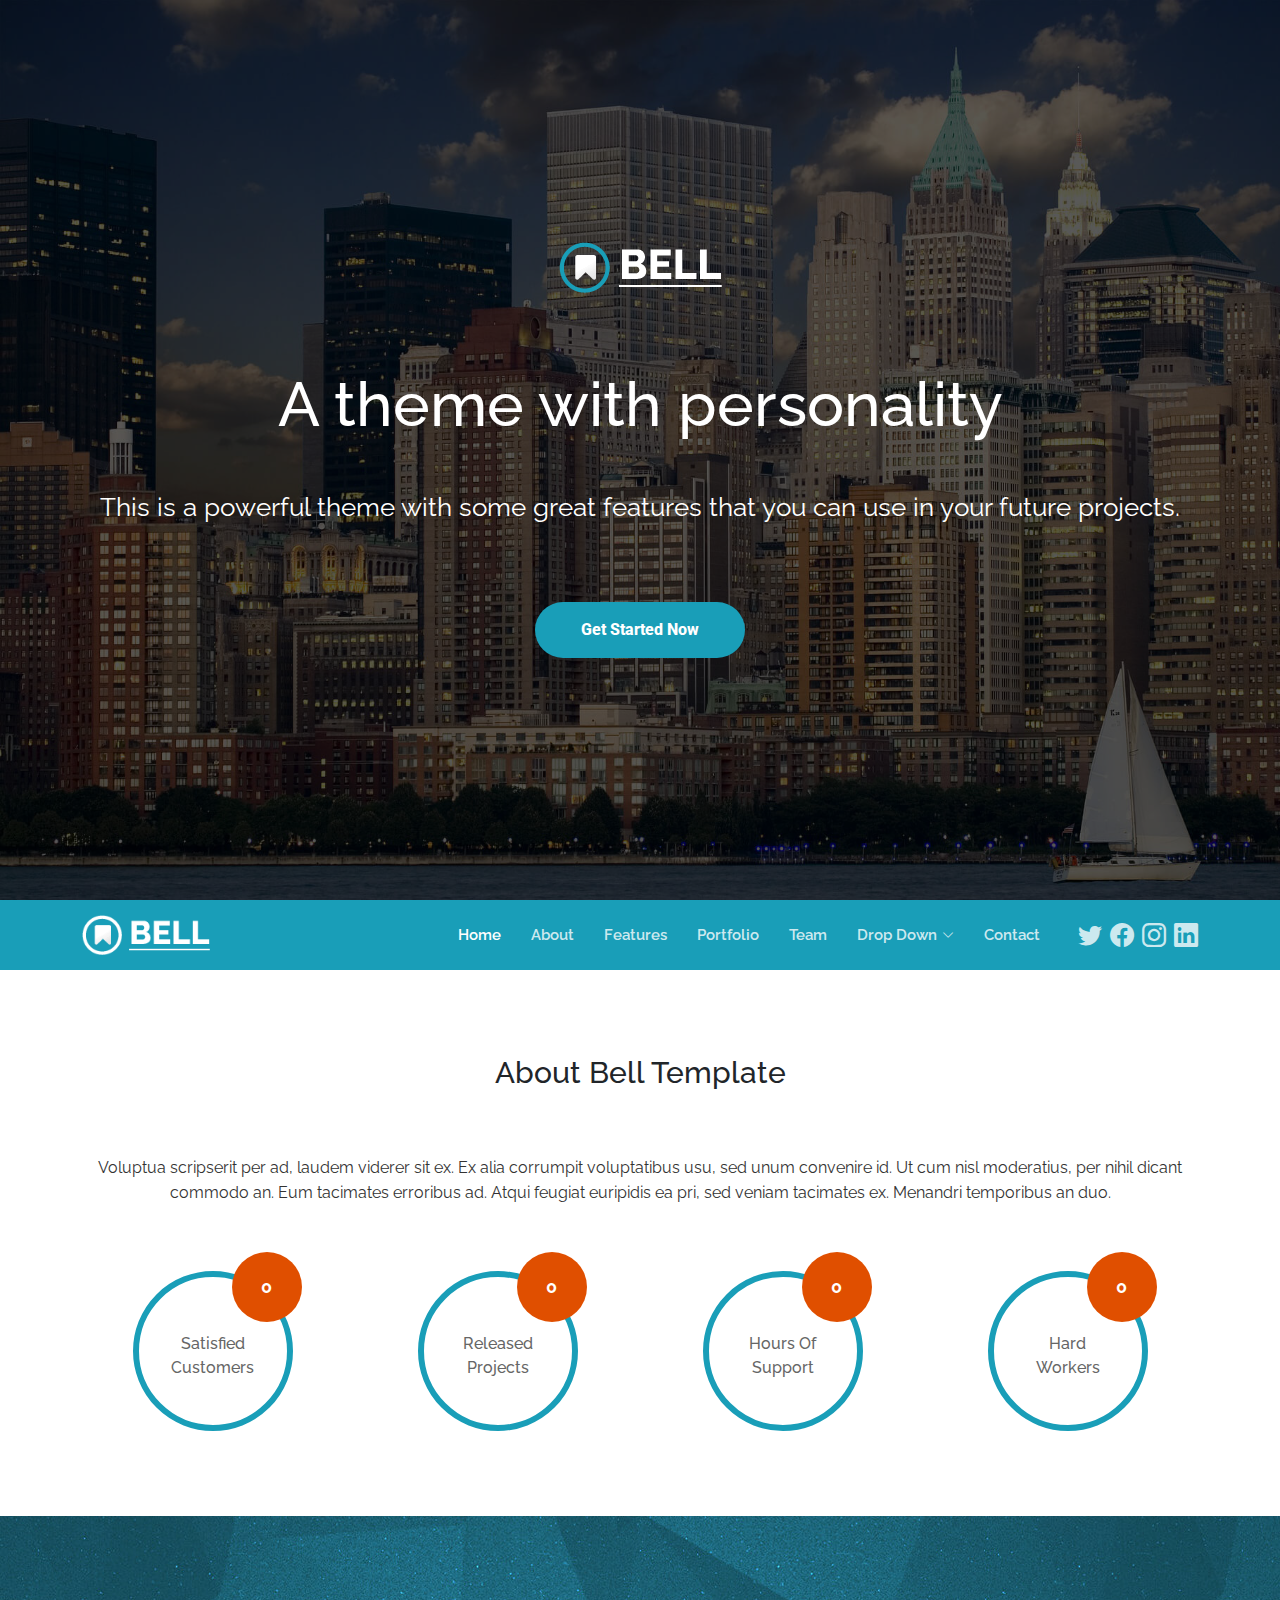
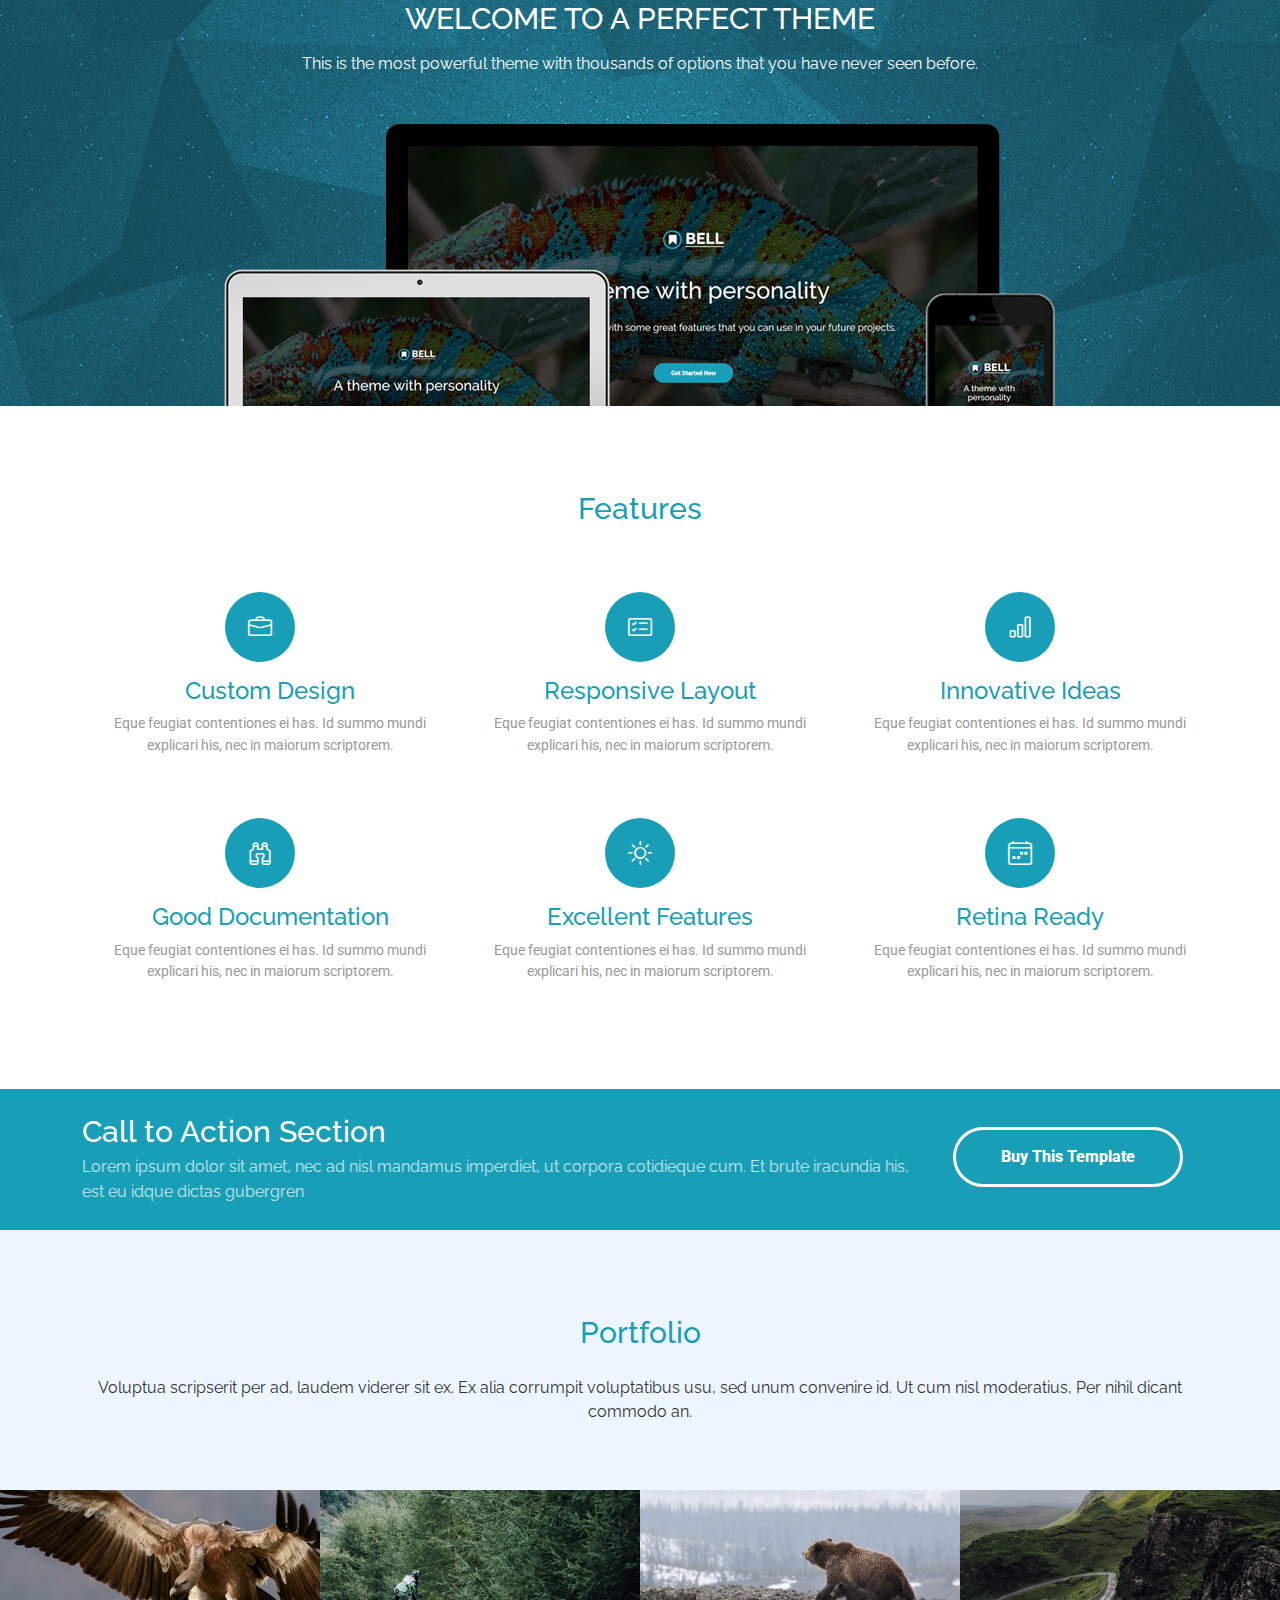
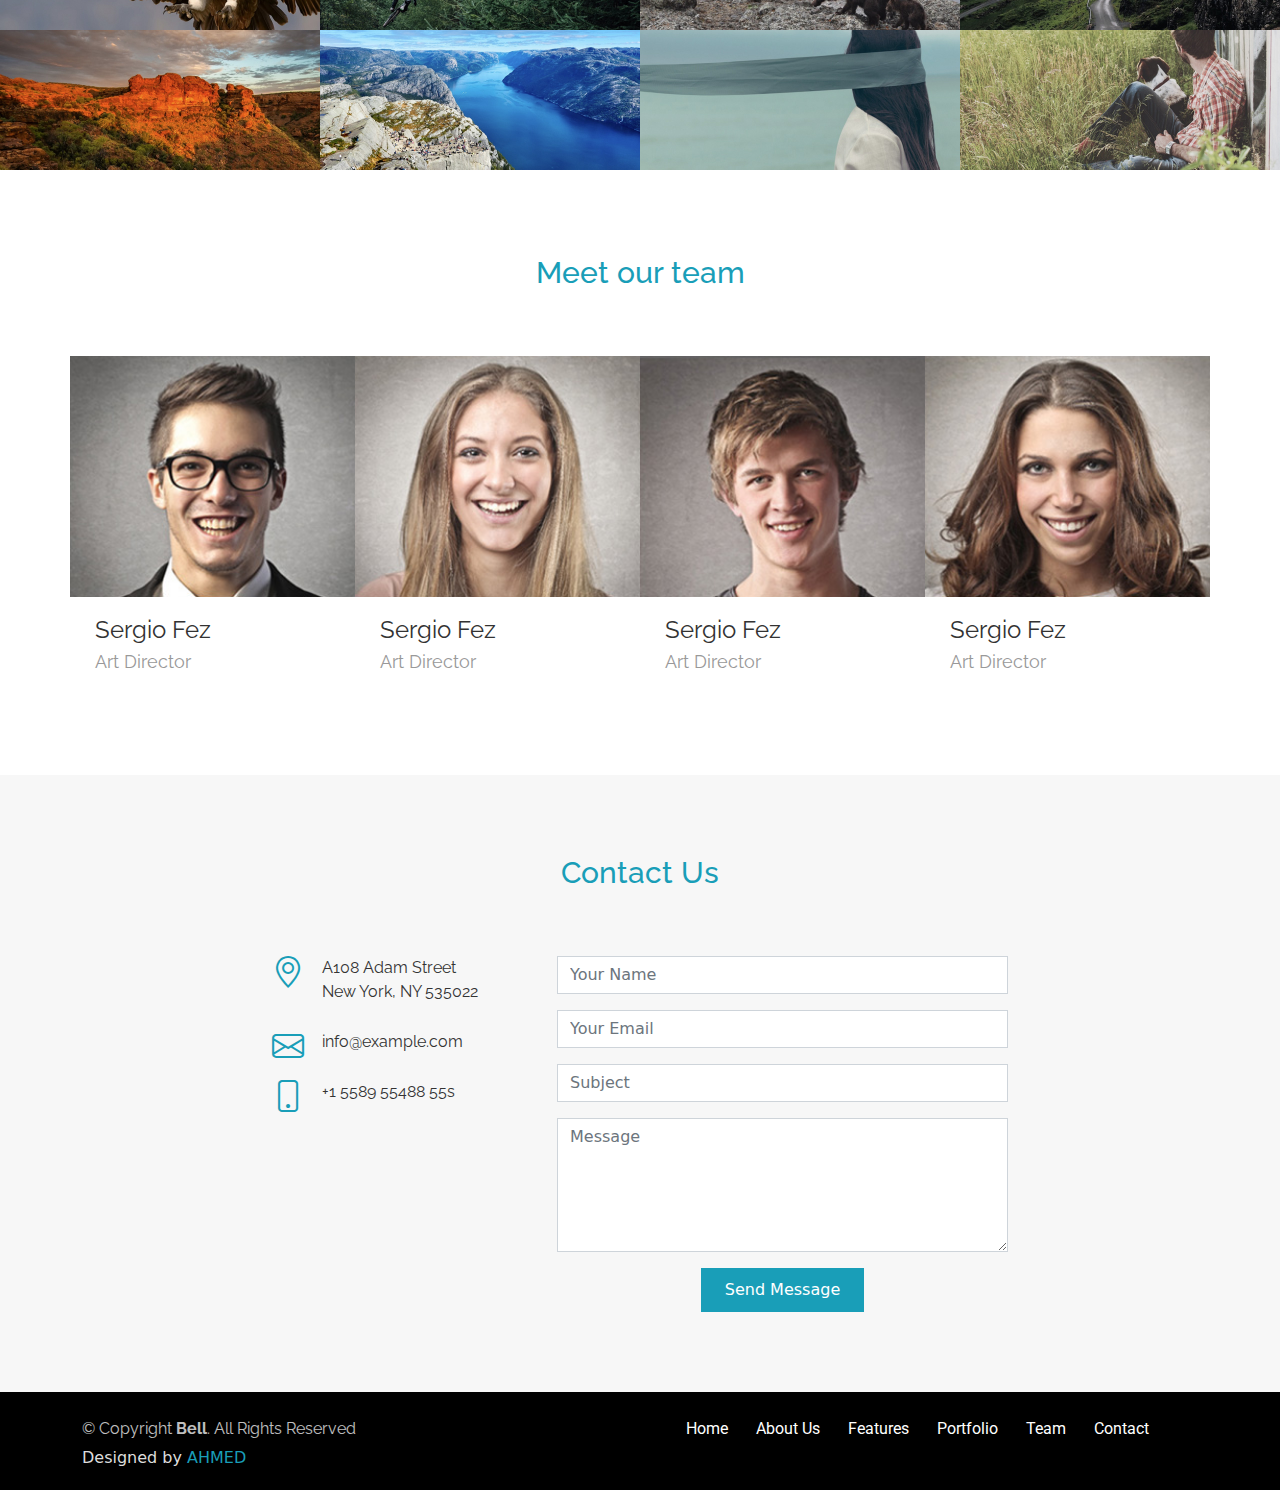
==== commit 436b2e33: "Update index.html" ====
--- a/index.html
+++ b/index.html
@@ -680,7 +680,7 @@
               Licensing information: https://bootstrapmade.com/license/
               Purchase the pro version with working PHP/AJAX contact form: https://bootstrapmade.com/buy/?theme=Bell
             -->
-              Designed by <a href="https://bootstrapmade.com/">BootstrapMade</a>
+              Designed by <a >AHMED</a>
             </div>
           </div>
 
@@ -730,4 +730,4 @@
 
 </body>
 
-</html>+</html>
